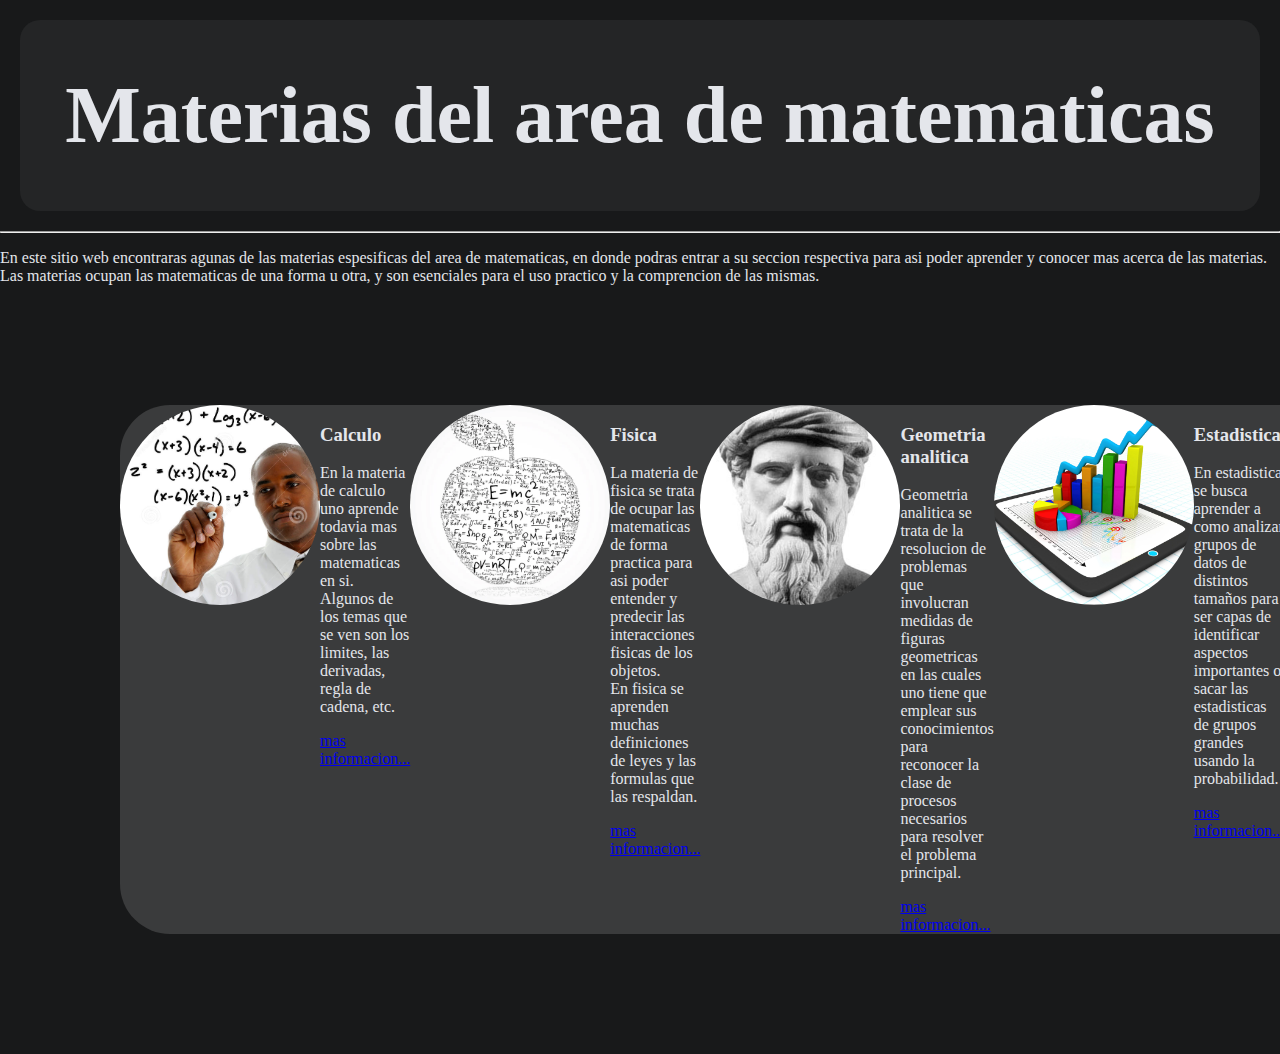
==== index.html @ b1ee23a4 "Add files via upload" ====
<!DOCTYPE html>
<html>
	<head>
		<title> Proyecto Equipo 1 </title>
		<link rel="stylesheet" type="text/css" href="Indice_estilo.css" />
	</head>
	<body>
		<h1> Materias del area de matematicas </h1>
			<hr/>
			<p> 
			En este sitio web encontraras agunas de las materias espesificas del area de matematicas, en donde podras entrar a su seccion respectiva para asi poder aprender y conocer mas acerca de las materias. Las materias ocupan las matematicas de una forma u otra, y son esenciales para el uso practico y  la comprencion de las mismas.
			</p>
				</hr>
	<div class="secciones">
		<div id="materia1">
			<div>
				<img src="Calculo.png" width="250" alt="imagen de Calculo" class="imagenes"/>
			</div>
			<div>
				<h3> Calculo </h3>				
				<p> En la materia de calculo uno aprende todavia mas sobre las matematicas en si.<br/>Algunos de los temas que se ven son los limites, las derivadas, regla de cadena, etc. </p>
				<a href="Calculo.html"> mas informacion... </a>
			</div>
		<div/>
				
		<div id="materia2">
			<div>
				<img src="Fisica.png" width="250" alt="imagen de Fisica" class="imagenes"/>
			</div>
			<div>
				<h3> Fisica </h3>
				<p> La materia de fisica se trata de ocupar las matematicas de forma practica para asi poder entender y predecir las interacciones fisicas de los objetos.<br/>En fisica se aprenden muchas definiciones de leyes y las formulas que las respaldan. </p>
				<a href="Fisica.html"> mas informacion... </a>
			</div>
		<div/>
			
		<div id="materia3">
			<div>
				<img src="pitagoras.png" width="250" alt="imagen de Geometria analitica" class="imagenes"/>
			</div>
			<div>
				<h3> Geometria analitica </h3>
				<p> Geometria analitica se trata de la resolucion de problemas que involucran medidas de figuras geometricas en las cuales uno tiene que emplear sus conocimientos para reconocer la clase de procesos necesarios para resolver el problema principal. </p>
				<a href="Geometria_analitica.html"> mas informacion... </a>
			</div>
		<div/>	

		<div id="materia4">
			<div>
				<img src="Estadistica.png" width="250" alt="imagen de Estadistica" class="imagenes"/>
			</div>
			<div>
				<h3> Estadistica </h3>
				<p> En estadistica se busca aprender a como analizar grupos de datos de distintos tamaños para ser capas de identificar aspectos importantes o sacar las estadisticas de grupos grandes usando la probabilidad. </p>
				<a href="Estadistica.html"> mas informacion... </a>
			</div>
		<div/>	


		<div id="materia5">
			<div>
				<img src="Dibujo_tecnico.png" alt="imagen de Dibujo tecnico" class="imagenes"/>
			</div>
			<div>
				<h3> Dibujo tecnico </h3>
				<p> Dibujo tecnico se basa en trazar imagenes con presicion para la representacion grafica de objetos y lugares utilizando las medidas reales para asi poder reproducirlos o comprender la escala del proyecto en si. </p>
				<a href="Dibujo_tecnico.html"> mas informacion... </a>
			</div>
		<div/>	

	</div>
		</hr>
		<p> Equipo Luis Miguel &copy; 2022 </p>
			<!--
			!!!Saludos Miss!!!
			Proyecto creado por:
			-Iniaky (lealo como Yucateco)
			-Miguel
			-Natalia
			-Luis C.
			-Eduardo O. (Matus)
			-->
	</body>
</html>
---- Indice_estilo.css ----
body {
	background-color: #18191A;
	color: #E4E6EB;
	padding: 0px;
	margin: 0px;
}

h1{
	background-color: #242526;
	color white;
	text-align: center;
	padding: 50px 0px 50px 0px;
	margin: 20px;
	border-radius: 20px;
	font-size: 80px;
}

.secciones{
	margin: 100px;
	display: grid;
}

#materia1{
	display: grid;
	grid-template-columns: auto auto auto;
	background-color: #3A3B3C;
	border-radius: 50px;
	margin: 20px;
}

#materia2{
	display: grid;
	grid-template-columns: auto auto auto;
}

#materia3{
	display: grid;
	grid-template-columns: auto auto auto;
}

#materia4{
	display: grid;
	grid-template-columns: auto auto auto;
}

#materia5{
	display: grid;
	grid-template-columns: auto auto auto;
}

.imagenes{
	width:200px;
	height:200px;
	object-fit:cover;
	border-radius: 50%;
}
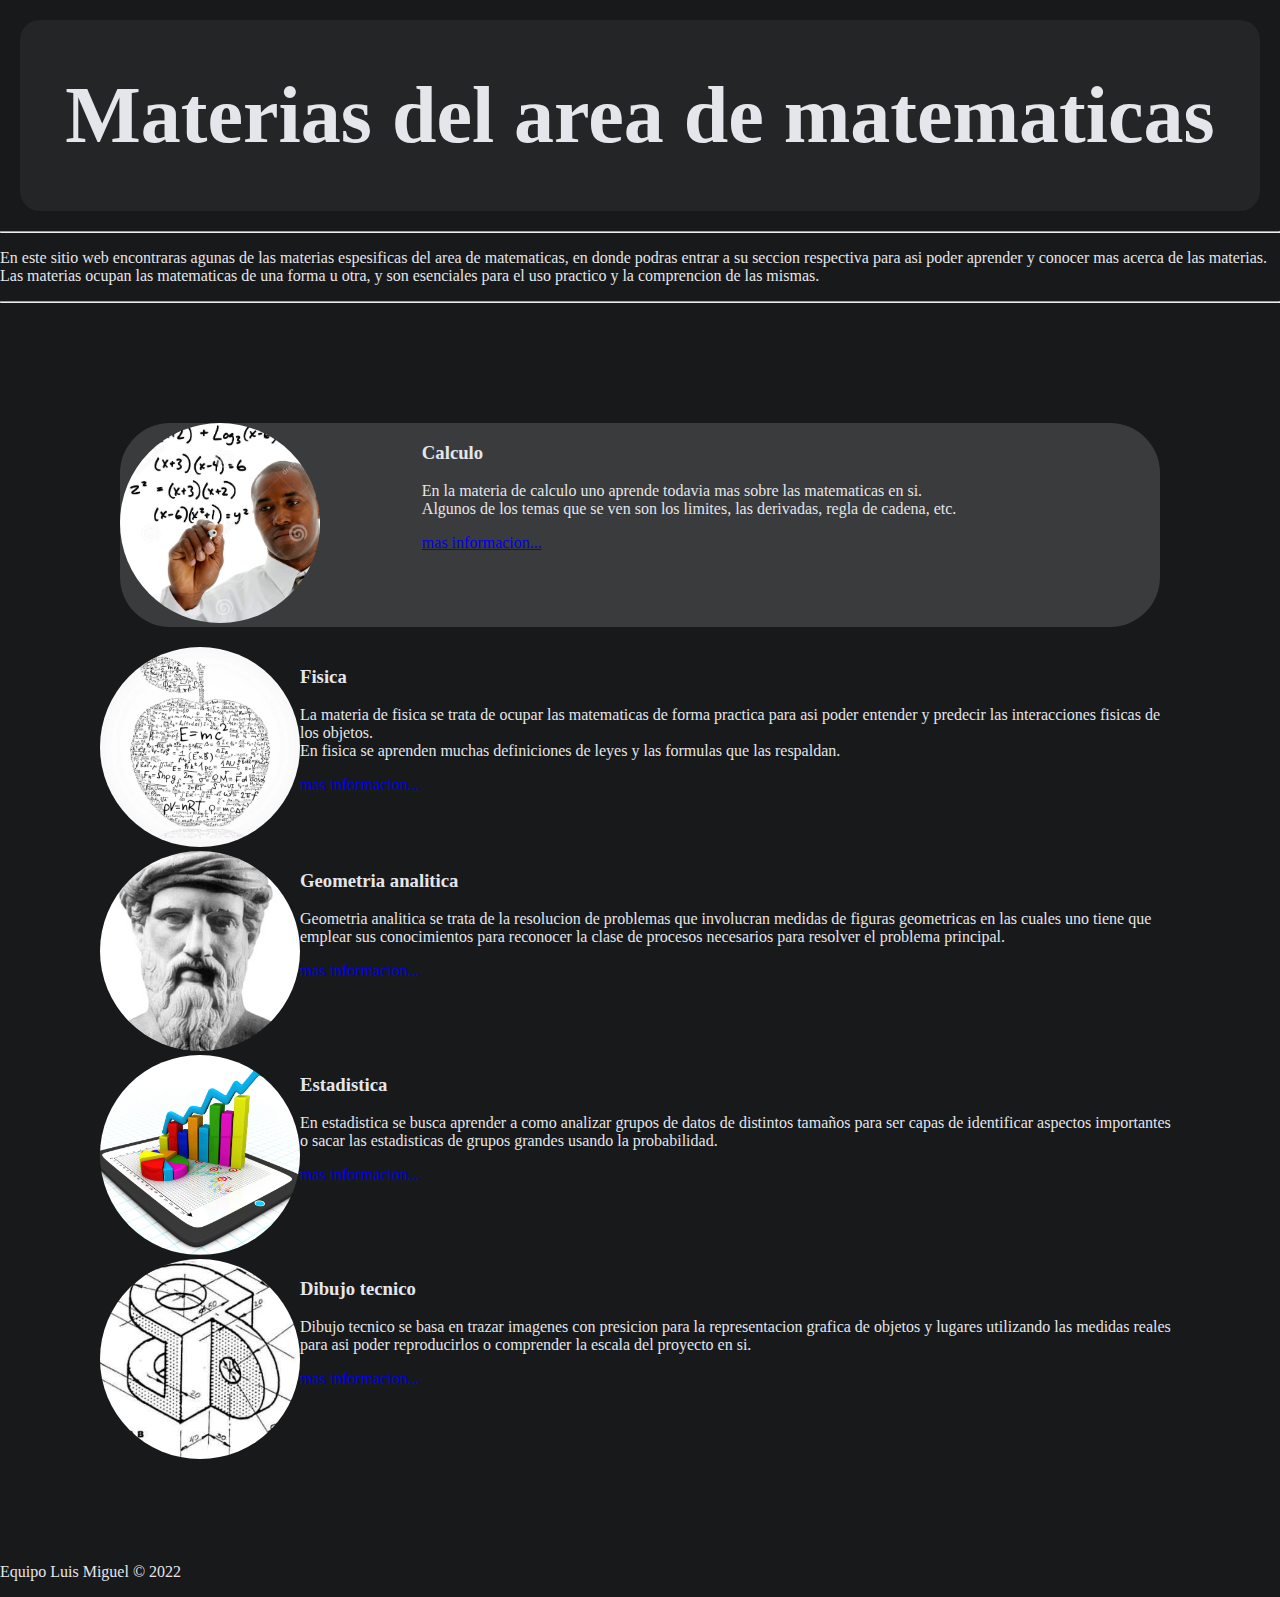
==== commit 9f3271c7: "Add files via upload" ====
--- a/index.html
+++ b/index.html
@@ -7,10 +7,12 @@
 	<body>
 		<h1> Materias del area de matematicas </h1>
 			<hr/>
-			<p> 
-			En este sitio web encontraras agunas de las materias espesificas del area de matematicas, en donde podras entrar a su seccion respectiva para asi poder aprender y conocer mas acerca de las materias. Las materias ocupan las matematicas de una forma u otra, y son esenciales para el uso practico y  la comprencion de las mismas.
-			</p>
-				</hr>
+				<div class="explicacion">
+					<p> 
+					En este sitio web encontraras agunas de las materias espesificas del area de matematicas, en donde podras entrar a su seccion respectiva para asi poder aprender y conocer mas acerca de las materias. Las materias ocupan las matematicas de una forma u otra, y son esenciales para el uso practico y  la comprencion de las mismas.
+					</p>
+				</div>
+			<hr/>
 	<div class="secciones">
 		<div id="materia1">
 			<div>
@@ -21,7 +23,7 @@
 				<p> En la materia de calculo uno aprende todavia mas sobre las matematicas en si.<br/>Algunos de los temas que se ven son los limites, las derivadas, regla de cadena, etc. </p>
 				<a href="Calculo.html"> mas informacion... </a>
 			</div>
-		<div/>
+		</div>
 				
 		<div id="materia2">
 			<div>
@@ -32,7 +34,7 @@
 				<p> La materia de fisica se trata de ocupar las matematicas de forma practica para asi poder entender y predecir las interacciones fisicas de los objetos.<br/>En fisica se aprenden muchas definiciones de leyes y las formulas que las respaldan. </p>
 				<a href="Fisica.html"> mas informacion... </a>
 			</div>
-		<div/>
+		</div>
 			
 		<div id="materia3">
 			<div>
@@ -43,7 +45,7 @@
 				<p> Geometria analitica se trata de la resolucion de problemas que involucran medidas de figuras geometricas en las cuales uno tiene que emplear sus conocimientos para reconocer la clase de procesos necesarios para resolver el problema principal. </p>
 				<a href="Geometria_analitica.html"> mas informacion... </a>
 			</div>
-		<div/>	
+		</div>	
 
 		<div id="materia4">
 			<div>
@@ -54,7 +56,7 @@
 				<p> En estadistica se busca aprender a como analizar grupos de datos de distintos tamaños para ser capas de identificar aspectos importantes o sacar las estadisticas de grupos grandes usando la probabilidad. </p>
 				<a href="Estadistica.html"> mas informacion... </a>
 			</div>
-		<div/>	
+		</div>	
 
 
 		<div id="materia5">
@@ -66,11 +68,12 @@
 				<p> Dibujo tecnico se basa en trazar imagenes con presicion para la representacion grafica de objetos y lugares utilizando las medidas reales para asi poder reproducirlos o comprender la escala del proyecto en si. </p>
 				<a href="Dibujo_tecnico.html"> mas informacion... </a>
 			</div>
-		<div/>	
+		</div>	
 
 	</div>
-		</hr>
-		<p> Equipo Luis Miguel &copy; 2022 </p>
+		<div class="nosequeponeraqui">
+			<p> Equipo Luis Miguel &copy; 2022 </p>
+		</div>
 			<!--
 			!!!Saludos Miss!!!
 			Proyecto creado por:
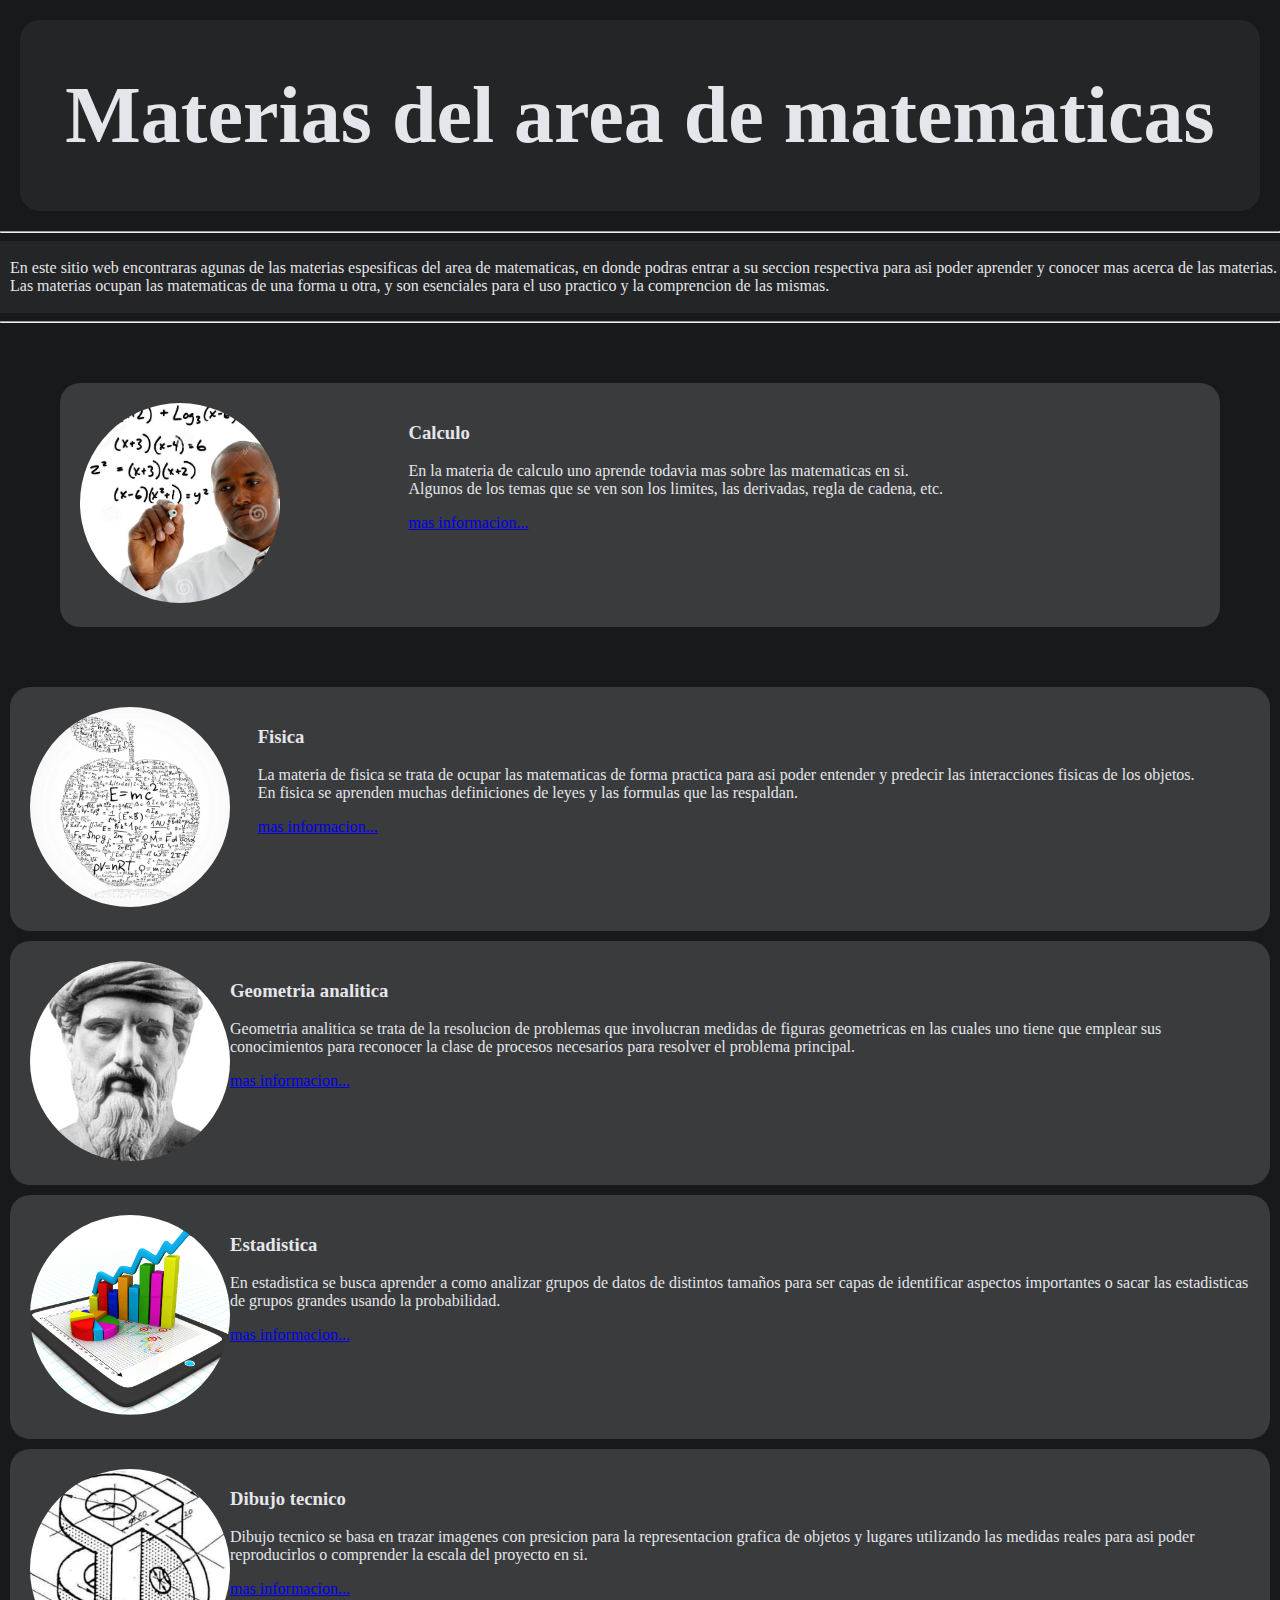
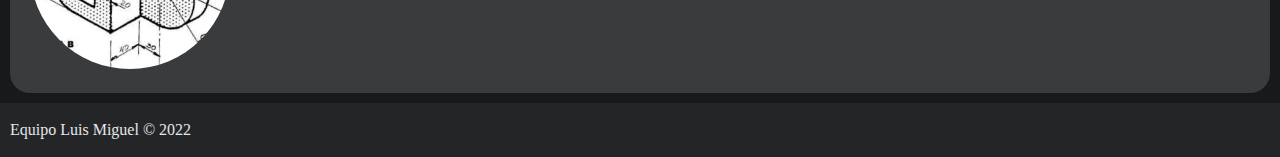
==== commit fa7bda22: "Update index.html" ====
--- a/index.html
+++ b/index.html
@@ -24,7 +24,7 @@
 				<a href="Calculo.html"> mas informacion... </a>
 			</div>
 		</div>
-				
+		</div>	
 		<div id="materia2">
 			<div>
 				<img src="Fisica.png" width="250" alt="imagen de Fisica" class="imagenes"/>
@@ -84,4 +84,4 @@
 			-Eduardo O. (Matus)
 			-->
 	</body>
-</html>+</html>
--- a/Indice_estilo.css
+++ b/Indice_estilo.css
@@ -15,8 +15,15 @@
 	font-size: 80px;
 }
 
+.explicacion{
+	background-color: #242526;
+	margin: 0px;
+	padding: 2px;
+	padding-left: 10px;
+}
+
 .secciones{
-	margin: 100px;
+	margin: 50px;
 	display: grid;
 }
 
@@ -24,28 +31,52 @@
 	display: grid;
 	grid-template-columns: auto auto auto;
 	background-color: #3A3B3C;
-	border-radius: 50px;
-	margin: 20px;
+	border-radius: 20px;
+	padding: 20px;
+	margin: 10px;
 }
 
 #materia2{
-	display: grid;
+display: grid;
 	grid-template-columns: auto auto auto;
+	background-color: #3A3B3C;
+	border-radius: 20px;
+	padding: 20px;
+	margin: 10px;
 }
 
 #materia3{
 	display: grid;
 	grid-template-columns: auto auto auto;
+	background-color: #3A3B3C;
+	border-radius: 20px;
+	padding: 20px;
+	margin: 10px;
 }
 
 #materia4{
-	display: grid;
+display: grid;
 	grid-template-columns: auto auto auto;
+	background-color: #3A3B3C;
+	border-radius: 20px;
+	padding: 20px;
+	margin: 10px;
 }
 
 #materia5{
-	display: grid;
+display: grid;
 	grid-template-columns: auto auto auto;
+	background-color: #3A3B3C;
+	border-radius: 20px;
+	padding: 20px;
+	margin: 10px;
+}
+
+.nosequeponeraqui{
+	background-color: #242526;
+	margin: 0px;
+	padding: 2px;
+	padding-left: 10px;
 }
 
 .imagenes{
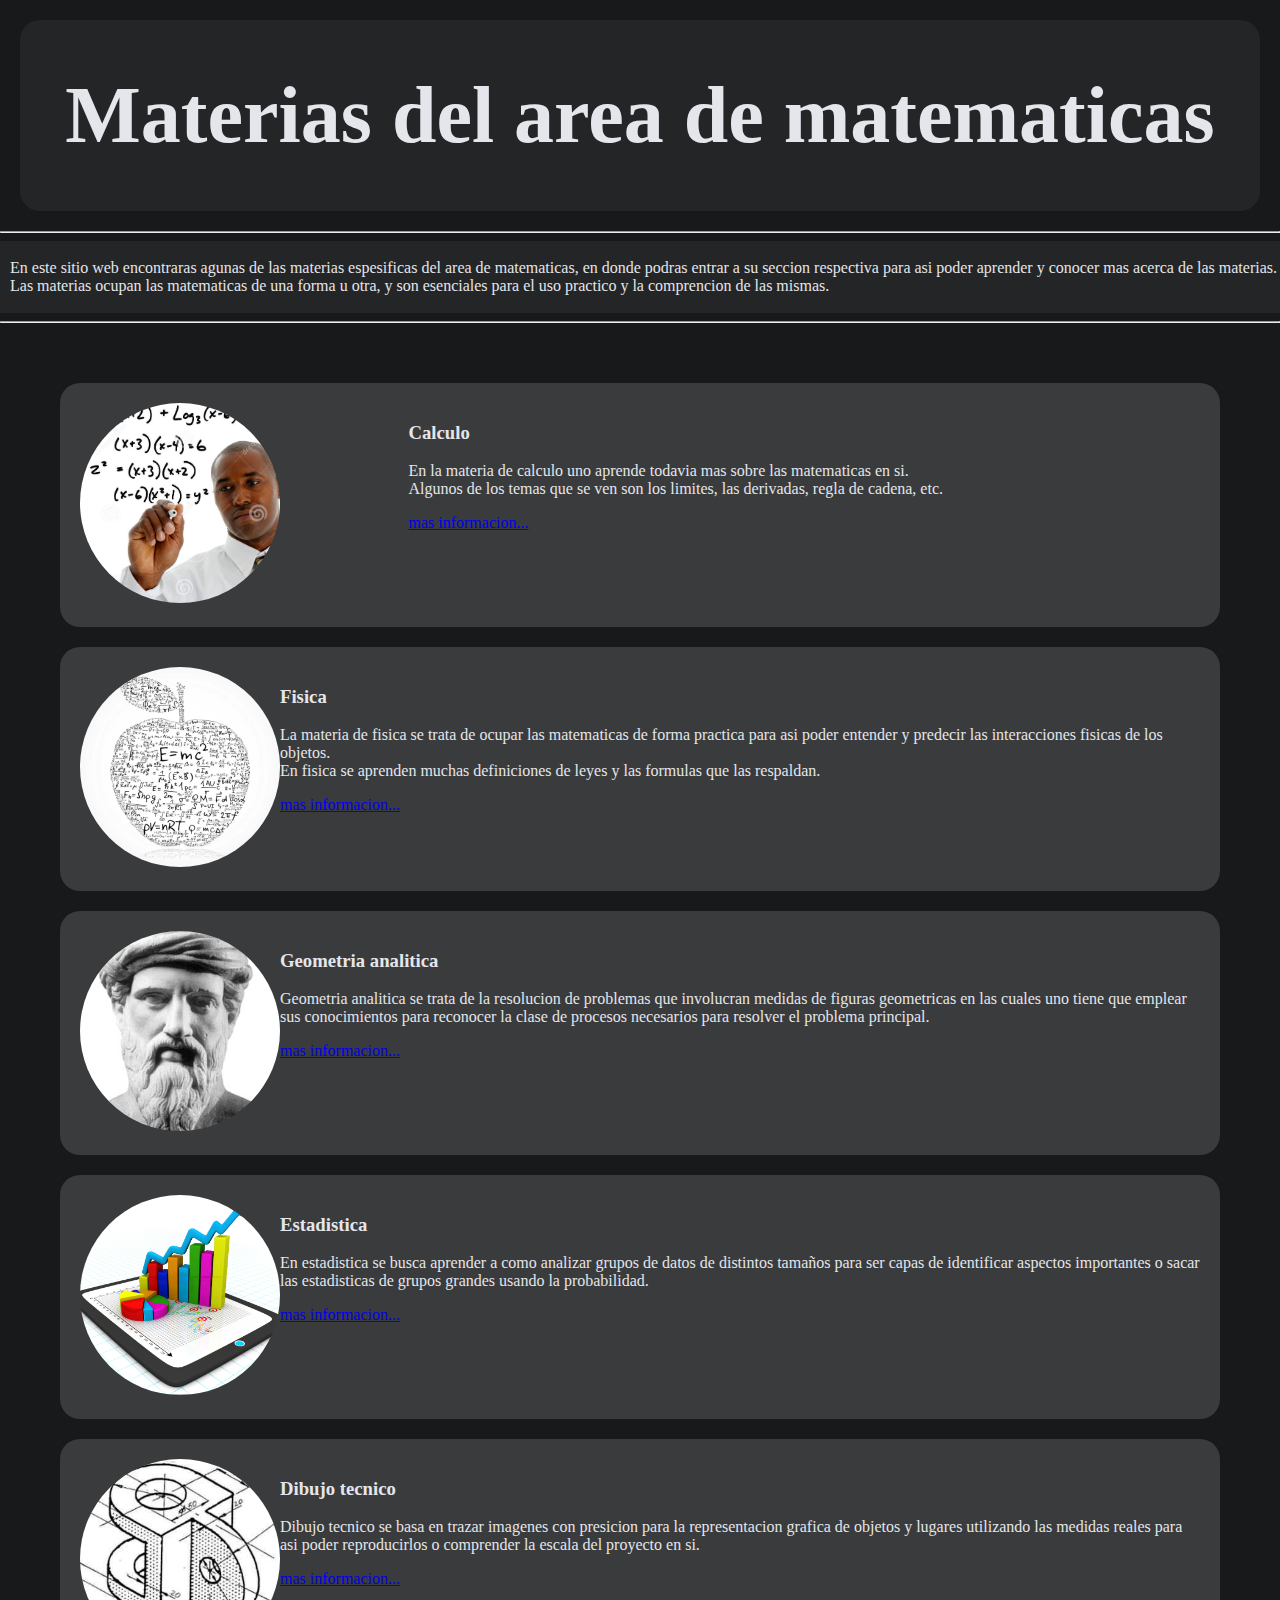
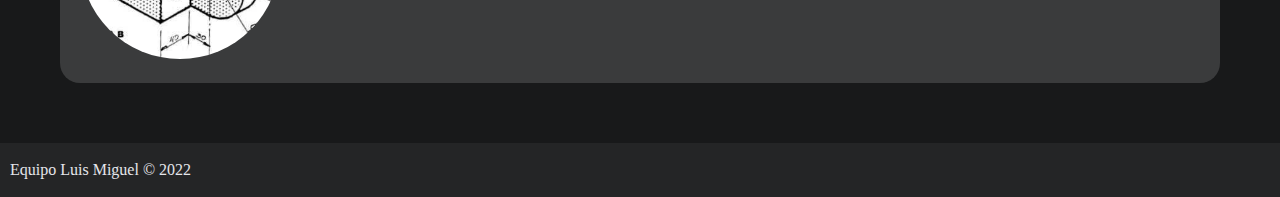
==== commit 5510fe00: "Update index.html" ====
--- a/index.html
+++ b/index.html
@@ -24,7 +24,7 @@
 				<a href="Calculo.html"> mas informacion... </a>
 			</div>
 		</div>
-		</div>	
+			
 		<div id="materia2">
 			<div>
 				<img src="Fisica.png" width="250" alt="imagen de Fisica" class="imagenes"/>
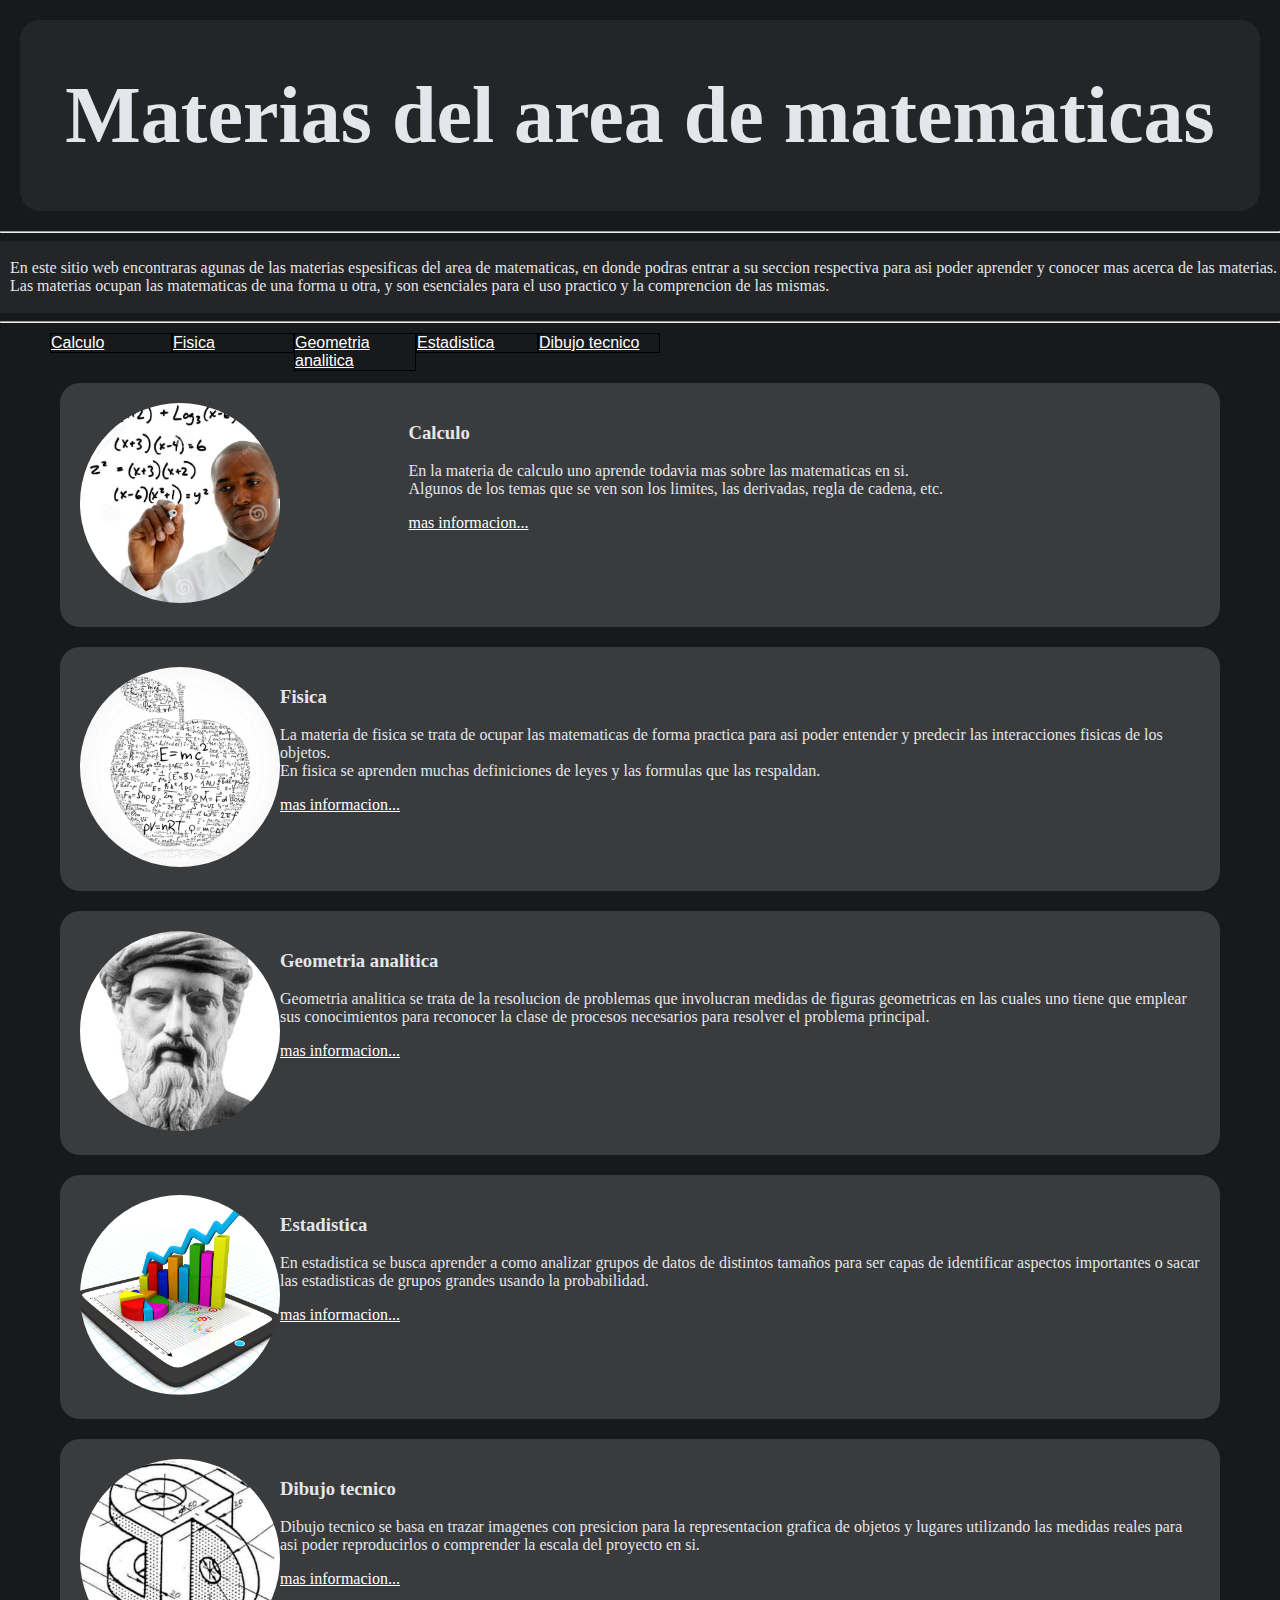
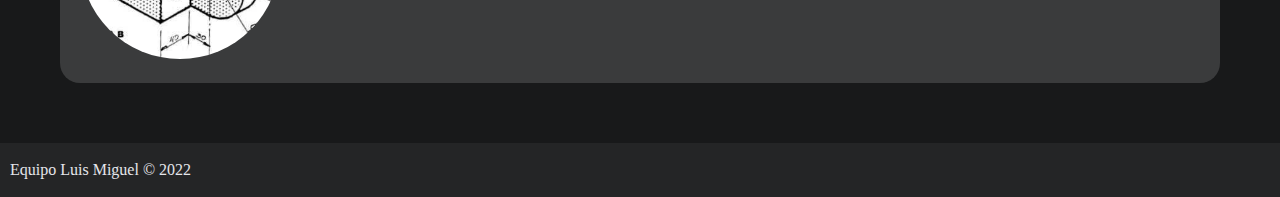
==== commit a648f525: "Add files via upload" ====
--- a/index.html
+++ b/index.html
@@ -1,8 +1,114 @@
 <!DOCTYPE html>
+
+<style>
+
+body {
+	background-color: #18191A;
+	color: #E4E6EB;
+	padding: 0px;
+	margin: 0px;
+}
+
+h1{
+	background-color: #242526;
+	color white;
+	text-align: center;
+	padding: 50px 0px 50px 0px;
+	margin: 20px;
+	border-radius: 20px;
+	font-size: 80px;
+}
+
+.explicacion{
+	background-color: #242526;
+	margin: 0px;
+	padding: 2px;
+	padding-left: 10px;
+}
+
+.secciones{
+	margin: 50px;
+	display: grid;
+}
+
+#materia1{
+	display: grid;
+	grid-template-columns: auto auto auto;
+	background-color: #3A3B3C;
+	border-radius: 20px;
+	padding: 20px;
+	margin: 10px;
+}
+
+#materia2{
+display: grid;
+	grid-template-columns: auto auto auto;
+	background-color: #3A3B3C;
+	border-radius: 20px;
+	padding: 20px;
+	margin: 10px;
+}
+
+#materia3{
+	display: grid;
+	grid-template-columns: auto auto auto;
+	background-color: #3A3B3C;
+	border-radius: 20px;
+	padding: 20px;
+	margin: 10px;
+}
+
+#materia4{
+display: grid;
+	grid-template-columns: auto auto auto;
+	background-color: #3A3B3C;
+	border-radius: 20px;
+	padding: 20px;
+	margin: 10px;
+}
+
+#materia5{
+display: grid;
+	grid-template-columns: auto auto auto;
+	background-color: #3A3B3C;
+	border-radius: 20px;
+	padding: 20px;
+	margin: 10px;
+}
+
+.nosequeponeraqui{
+	background-color: #242526;
+	margin: 0px;
+	padding: 2px;
+	padding-left: 10px;
+}
+
+.imagenes{
+	width:200px;
+	height:200px;
+	object-fit:cover;
+	border-radius: 50%;
+}
+
+a{
+	color: white;
+}
+#Menu_5_puntos{
+	margin: 10px;
+	width: 900px;
+	font-family: sans-serif;
+}
+#Menu_5_puntos li{
+	display: block;
+	width: 120px;
+	float: left;
+	border: 1px solid #000;
+}
+</style>
+
 <html>
 	<head>
 		<title> Proyecto Equipo 1 </title>
-		<link rel="stylesheet" type="text/css" href="Indice_estilo.css" />
 	</head>
 	<body>
 		<h1> Materias del area de matematicas </h1>
@@ -13,6 +119,13 @@
 					</p>
 				</div>
 			<hr/>
+		<ul id="Menu_5_puntos">
+			<li><a href="Calculo.html">Calculo</a></li>
+			<li><a href="Fisica.html">Fisica</a></li>
+			<li><a href="Geometria_analitica.html">Geometria analitica</a></li>
+			<li><a href="Estadistica.html">Estadistica</a></li>
+			<li><a href="Dibujo_tecnico.html">Dibujo tecnico</a></li>
+		</ul>
 	<div class="secciones">
 		<div id="materia1">
 			<div>
@@ -24,7 +137,7 @@
 				<a href="Calculo.html"> mas informacion... </a>
 			</div>
 		</div>
-			
+				
 		<div id="materia2">
 			<div>
 				<img src="Fisica.png" width="250" alt="imagen de Fisica" class="imagenes"/>
@@ -84,4 +197,4 @@
 			-Eduardo O. (Matus)
 			-->
 	</body>
-</html>
+</html>